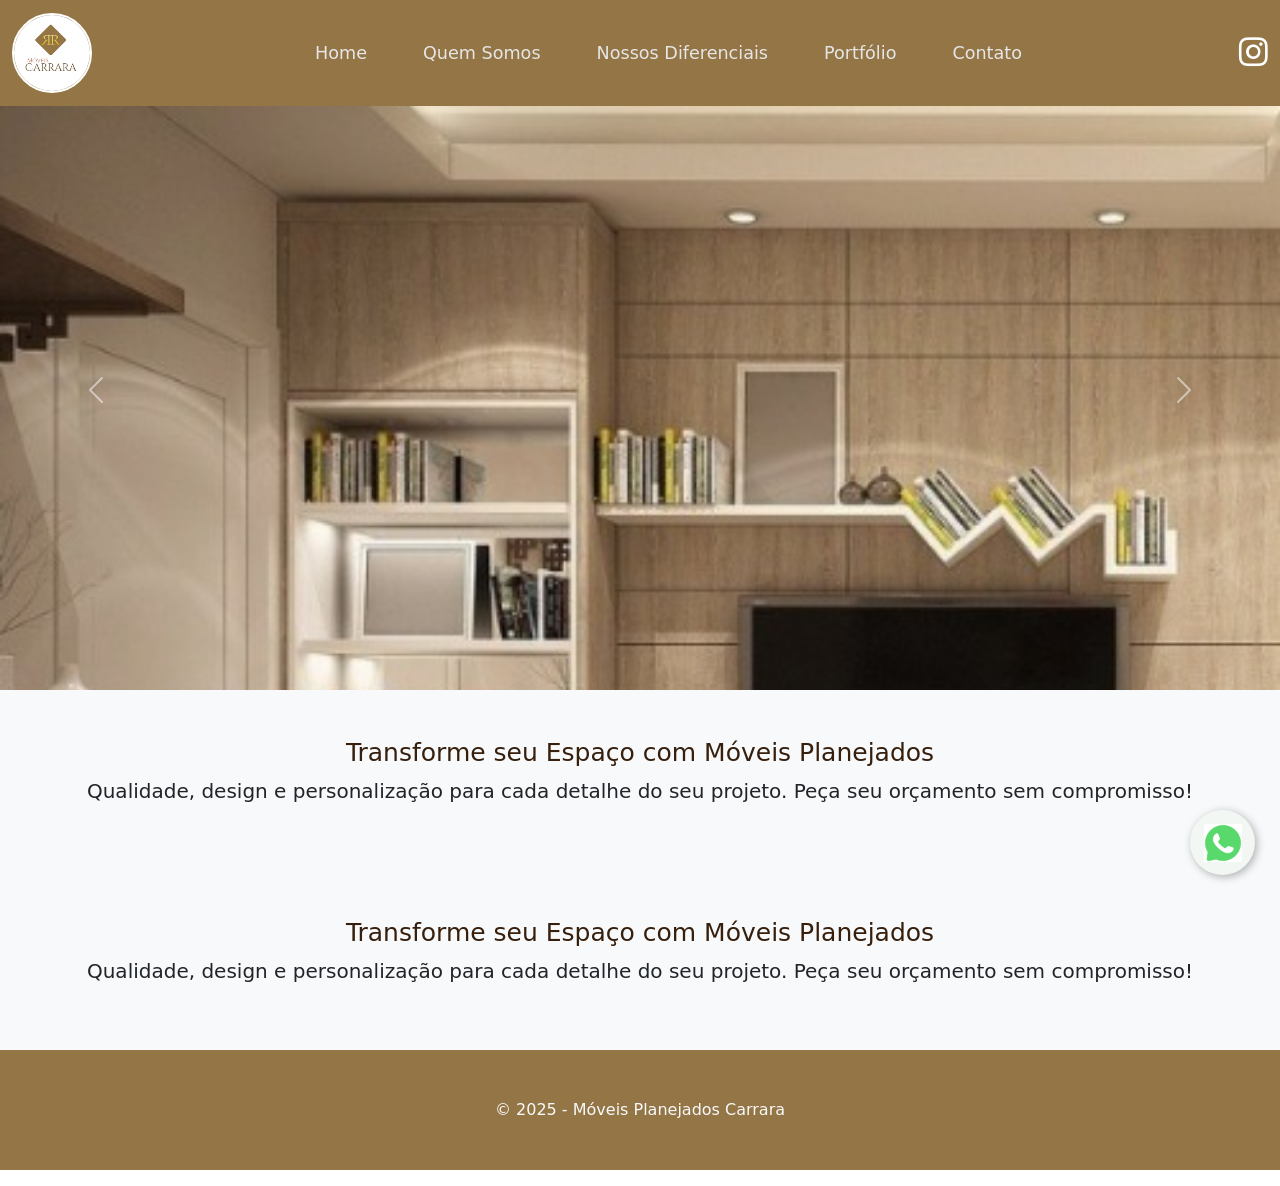
==== index.html @ b9442260 "criada landing page" ====
<!DOCTYPE html>
<html lang="pt-BR">
<head>
  <meta charset="UTF-8">
  <meta name="viewport" content="width=device-width, initial-scale=1.0">
  <title>Móveis Planejados Carrara</title>

  <link href="https://cdn.jsdelivr.net/npm/bootstrap@5.3.8/dist/css/bootstrap.min.css" rel="stylesheet" integrity="sha384-sRIl4kxILFvY47J16cr9ZwB07vP4J8+LH7qKQnuqkuIAvNWLzeN8tE5YBujZqJLB" crossorigin="anonymous">

  <link rel="stylesheet" href="style.css">

  <link rel="stylesheet" href="https://cdn.jsdelivr.net/npm/bootstrap-icons@1.11.3/font/bootstrap-icons.css">

  <link rel="shortcut icon" href="imagens/logo.jpeg" type="image/x-icon">
</head>

<body>
  <header>
    <nav class="navbar navbar-expand-lg fixed-top minha-navbar">

      <div class="container-fluid">
        
        <a class="navbar-brand" href="index.html">
          <img src="imagens/logo.jpeg" alt="Logo Carrara" class="logo-img">
        </a>
        
        <button class="navbar-toggler" type="button" data-bs-toggle="collapse" data-bs-target="#navbarNav"
          aria-controls="navbarNav" aria-expanded="false" aria-label="Toggle navigation">
          <span class="navbar-toggler-icon"></span>
        </button>

        <div class="collapse navbar-collapse" id="navbarNav">
          <ul class="navbar-nav mx-auto">
              <li class="nav-item">
                  <a class="nav-link" href="index.html">Home</a>
              </li>
              <li class="nav-item">
                  <a class="nav-link" href="quemsomos.html">Quem Somos</a>
              </li>
              <li class="nav-item">
                  <a class="nav-link" href="nossosdiferenciais.html">Nossos Diferenciais</a>
              </li>
              <li class="nav-item">
                  <a class="nav-link" href="portifolio.html">Portfólio</a>
              </li>
              <li class="nav-item">
                  <a class="nav-link" href="contato.html">Contato</a>
              </li>
          </ul>
        </div>

        <div class="social-icons ms-auto">
            <a href="https://www.instagram.com/carrara_moveis_planejados/" target="_blank" aria-label="Instagram">
                <i class="bi bi-instagram"></i>
            </a>
        </div>
      </div>
    </nav>
  </header>

  <main>
    <div id="carouselExampleFade" class="carousel slide carousel-fade">
      <div class="carousel-inner">
        <div class="carousel-item active">
          <img src="imagensCarrosel/imagempainelsala-resized-to-500x500.jpeg" class="d-block w-100" alt="Painel de Sala Planejado">
        </div>
        <div class="carousel-item">
          <img src="imagensCarrosel/imagembanheiro-resized-to-500x500.jpeg" class="d-block w-100" alt="Banheiro Planejado">
        </div>
        <div class="carousel-item">
          <img src="imagensCarrosel/imagemloja1-resized-to-500x500.jpeg" class="d-block w-100" alt="Ambiente de Loja 1">
        </div>
        <div class="carousel-item">
          <img src="imagensCarrosel/imagemloja2-resized-to-500x500.jpeg" class="d-block w-100" alt="Ambiente de Loja 2">
        </div>
        <div class="carousel-item">
          <img src="imagensCarrosel/imagemcozinha-resized-to-500x500.jpeg" class="d-block w-100" alt="Cozinha Planejada">
        </div>
      </div>
      
      <button class="carousel-control-prev" type="button" data-bs-target="#carouselExampleFade" data-bs-slide="prev">
          <span class="carousel-control-prev-icon" aria-hidden="true"></span>
          <span class="visually-hidden">Previous</span>
      </button>
      <button class="carousel-control-next" type="button" data-bs-target="#carouselExampleFade" data-bs-slide="next">
          <span class="carousel-control-next-icon" aria-hidden="true"></span>
          <span class="visually-hidden">Next</span>
      </button>
    </div> 
    <section class="bg-light py-5 text-center">
        <div class="container">
            <h2>Transforme seu Espaço com Móveis Planejados</h2>
            <p class="lead">Qualidade, design e personalização para cada detalhe do seu projeto. Peça seu orçamento sem compromisso!</p>
        </div>
    </section>
    <section class="bg-light py-5 text-center">
        <div class="diferenciais">
            <h2>Transforme seu Espaço com Móveis Planejados</h2>
            <p class="lead">Qualidade, design e personalização para cada detalhe do seu projeto. Peça seu orçamento sem compromisso!</p>
        </div>
    </section>
    </main>
  
  <a href="https://wa.me/5517991668115" class="whatsapp-float" target="_blank" aria-label="Fale conosco pelo WhatsApp">
    <img src="imagens/iconeWhats.png" alt="Ícone do WhatsApp" class="whatsapp-icon">
  </a>
  
  <footer class="rodape">
    <p class="py-5 text-center text-light container">&copy 2025 - Móveis Planejados Carrara</p>
  </footer>
  
  <script src="https://cdn.jsdelivr.net/npm/bootstrap@5.3.8/dist/js/bootstrap.bundle.min.js" integrity="sha384-FKyoEForCGlyvwx9Hj09JcYn3nv7wiPVlz7YYwJrWVcXK/BmnVDxM+D2scQbITxI" crossorigin="anonymous"></script>
</body>
</html>
---- style.css ----
body {
    padding-top: 90px; /* Adiciona padding ao topo do body (ajustado para a altura da sua navbar de 80px + um pouco de margem) */
}

/* HEADER */
/* A tag <header> engloba a navbar, mas a navbar do Bootstrap é a que define o comportamento fixo e o fundo. */
header {
    /* Removido: background: #f3e3e3; - O fundo já é definido em .minha-navbar */
    /* Removido: position, top, left, width, z-index - Já definidos pela classe 'fixed-top' do Bootstrap */
    box-shadow: 0px 0px 6px rgba(0, 0, 0, 0.5);
    /* Removido: text-align: center; - Desnecessário, pois o Bootstrap alinha o conteúdo */
}

/* Container da navbar (a cor de fundo da sua navbar fixa) */
.minha-navbar {
    background-color: #947646; /* Cor de fundo principal */
    /* Removido: display: flex, align-items, justify-content, padding, gap - Bootstrap já gerencia isso */
}


/* LOGO */
.logo-img {
    width: 80px;
    height: 80px;
    border-radius: 50%;
    object-fit: cover;
    border: 2px solid #fff;
}


/* MENU DE NAVEGAÇÃO */

/* Ítens de menu: Espaçamento entre os links */
.navbar-nav .nav-item {
    margin: 0 20px; /* Reduzi ligeiramente, 20px em cada lado */
}

/* Links: Cor e estilo */
.navbar-nav .nav-link {
    color: #e6e6e6; /* Cor do link */
    font-size: 1.1rem;
    transition: color 0.3s;
    /* Removido: text-align: center; - O centralizador do Bootstrap já funciona bem */
}

/* Efeito Hover do Link */
.navbar-nav .nav-link:hover {
    color: rgb(87, 45, 10);
}

/* ÍCONES SOCIAIS (Instagram) */

/* Ícone do Instagram no canto direito */
.social-icons {
    /* 'ms-auto' do Bootstrap já empurra para a direita, mas se precisar de mais ajustes: */
    /* margin-left: auto; */
    display: flex; /* Garante que o ícone é tratado corretamente */
    align-items: center;
}

.social-icons i {
    font-size: 1.8rem;
    color: #fff;
    transition: 0.3s;
    padding-left: 10px; /* Adiciona um pequeno espaço à esquerda do ícone, se necessário */
}

.social-icons i:hover {
    color: rgb(87, 45, 10);
    transform: scale(1.1);
}

/* Limita a altura das imagens do carrossel */
.carousel-image {
    max-height: 600px; /* Altere esse valor para a altura que você quer */
    object-fit: cover; /* Isso garante que a imagem preencha a altura sem esticar, cortando as bordas se necessário */
}

/* Garante que o contêiner do carrossel também se ajuste (opcional, mas recomendado) */
#carouselExampleFade {
    max-height: 600px; /* Deve ser igual ou maior que o max-height da imagem */
    overflow: hidden;
}
/* BOTÃO FLUTUANTE DO WHATSAPP */

/* Para dar um visual de "card" para Missão, Visão e Valores */
.content-box {
    background-color: #ffffff; /* Fundo branco (igual ao container, mas para o card) */
    border: 1px solid rgba(148, 118, 70, 0.3); /* Borda sutil na cor da sua navbar */
    border-radius: 8px;
    box-shadow: 0 4px 8px rgba(0, 0, 0, 0.1);
    width: 100%; /* Garante que ocupe a largura total da coluna */
}

/* Garante que o texto de Valores fique justificado à esquerda, apesar do "text-center" na coluna */
.text-box-left h3 {
    text-align: justify !important; /* Mantém a justificativa original */
}
.container
{
  max-width: auto;
  max-height: auto;
}


h2
{
  text-align: center;
  font-size: 25px;
  color: rgb(54, 31, 13);
}

h3
{
  text-align: justify;
  font-size: 15px;
  color:  rgb(82, 58, 28);
}

.contato
{
  color: #947646;
  text-align: center;
}

.btn{
  color: #e6e6e6;
  background-color: #947646;
}
.whatsapp-float {
    position: fixed;
    width: 65px;
    height: 65px;
    bottom: 25px;
    right: 25px;
    background-color: #f3f7f4; 
    color: white;
    border-radius: 50%;
    text-align: center;
    box-shadow: 2px 2px 8px rgba(0, 0, 0, 0.3);
    z-index: 1000;
    display: flex;
    align-items: center;
    justify-content: center;
    transition: 0.3s;
}


.table {
    /* Remove o padding padrão que o Bootstrap pode aplicar e garante o uso da largura total */
    padding-left: 0;
    padding-right: 0;
    width: 100%; 
    display: flex;
    justify-content: center;
}

.portifolio {
    /* Garante que a tabela ocupe 100% da largura da sua seção pai */
    width: 100%; 
    max-width: 1200px;
    /* Ajustes visuais */
    border-spacing: 0; /* Remove o espaçamento entre células para que o fundo seja contínuo */
    border-collapse: collapse; 
    background-color: transparent; /* Remove o fundo da tabela inteira, vamos colocar nas células */
    border: none;
    box-shadow: 0 4px 8px rgba(0, 0, 0, 0.1);
    margin: 0 auto;
    padding: 0;
    text-align: center;
}

/* Estilo para as células da tabela (onde queremos o fundo) */
.portifolio thead th {
    /* Define o fundo e a borda para cada coluna/cabeçalho */
    background-color: #ac946e; /* Fundo que você usou na tabela antes */
    padding: 10px 10px; /* Adiciona padding para aumentar a altura */
    transition: background-color 0.3s;
}

/* Efeito Hover nas células */
.portifolio thead th:hover {
    background-color: #7d633b; /* Cor ligeiramente mais escura no hover */
}

/* Estilo para os links dentro das células (para cor do texto) */
.portifolio_table a{
    /* Cor do texto do link */
    color: #e6e6e6; /* Sugestão: Use uma cor clara para contrastar com o fundo #947646 */
    text-decoration: none; /* Remove sublinhado do link */
    display: block; /* Opcional: Garante que o link ocupe toda a célula para o clique */
    font-weight: bold;
}

/* Ajuste na seção main/table para altura máxima */
main {
    /* Usa Flexbox na main para gerenciar a altura restante */
    display: flex;
    flex-direction: column;
    /* Calcula a altura visível (viewport height) menos a altura do header e do footer */
    min-height: calc(100vh - 90px - 77.2px); /* 100vh - padding-top do body (90px) - altura aproximada do footer (aprox. 77.2px) */
}

.table {
    /* Garante que a seção da tabela não cresça, permitindo que o conteúdo abaixo dela use o espaço */
    flex-shrink: 0; 
}






.whatsapp-float:hover {
    transform: scale(1.1);
    background-color: #f5f5f5; /* Tom mais escuro no hover */
}

.whatsapp-icon {
    width: 38px; /* Aumentei um pouco o ícone */
    height: 38px;
    /* Removi background-color: white; do float, pois o ícone é a imagem e não precisa de fundo */
}

.rodape
{
  max-height: auto;
  color: #fff;
  background-color: #947646;
}
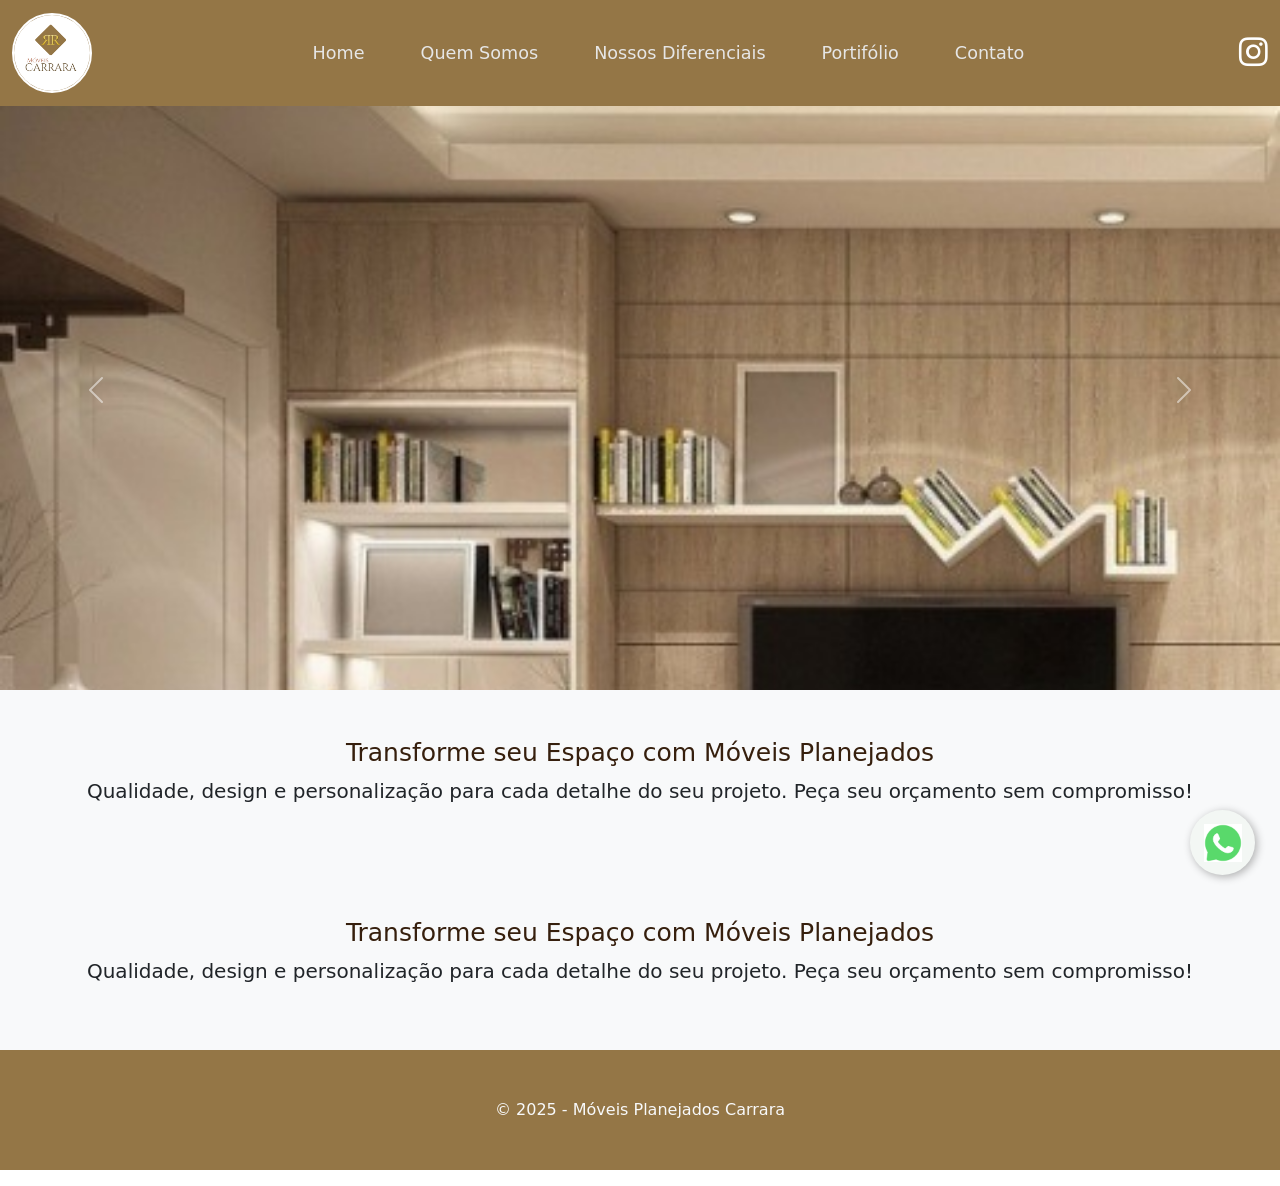
==== commit 8c7a868a: "Fix HTML encoding issues in index.html" ====
--- a/index.html
+++ b/index.html
@@ -41,7 +41,7 @@
                   <a class="nav-link" href="nossosdiferenciais.html">Nossos Diferenciais</a>
               </li>
               <li class="nav-item">
-                  <a class="nav-link" href="portifolio.html">Portfólio</a>
+                  <a class="nav-link" href="portifolio.html">Portifólio</a>
               </li>
               <li class="nav-item">
                   <a class="nav-link" href="contato.html">Contato</a>
@@ -111,4 +111,5 @@
   
   <script src="https://cdn.jsdelivr.net/npm/bootstrap@5.3.8/dist/js/bootstrap.bundle.min.js" integrity="sha384-FKyoEForCGlyvwx9Hj09JcYn3nv7wiPVlz7YYwJrWVcXK/BmnVDxM+D2scQbITxI" crossorigin="anonymous"></script>
 </body>
-</html>+
+</html>
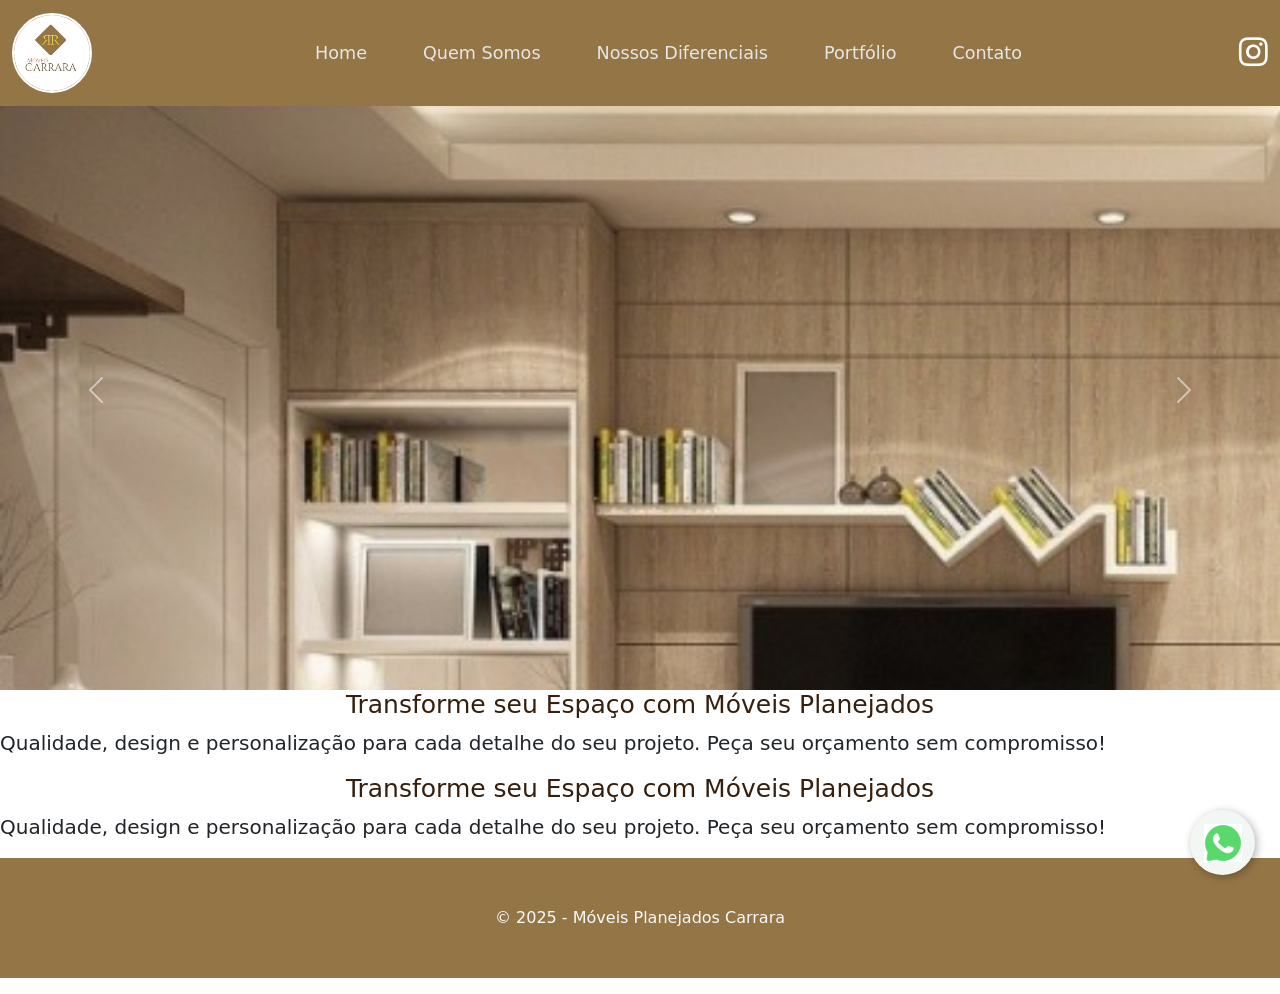
==== commit ab580d9c: "Refactor index.html structure and content Updated sections in the main content area and added a new " ====
--- a/index.html
+++ b/index.html
@@ -41,7 +41,7 @@
                   <a class="nav-link" href="nossosdiferenciais.html">Nossos Diferenciais</a>
               </li>
               <li class="nav-item">
-                  <a class="nav-link" href="portifolio.html">Portifólio</a>
+                  <a class="nav-link" href="portifolio.html">Portfólio</a>
               </li>
               <li class="nav-item">
                   <a class="nav-link" href="contato.html">Contato</a>
@@ -87,18 +87,19 @@
           <span class="visually-hidden">Next</span>
       </button>
     </div> 
-    <section class="bg-light py-5 text-center">
-        <div class="container">
+    <section class="tela_home">
+        <div class="depoimentos">
             <h2>Transforme seu Espaço com Móveis Planejados</h2>
             <p class="lead">Qualidade, design e personalização para cada detalhe do seu projeto. Peça seu orçamento sem compromisso!</p>
         </div>
     </section>
-    <section class="bg-light py-5 text-center">
+    <section class="tela_home">
         <div class="diferenciais">
             <h2>Transforme seu Espaço com Móveis Planejados</h2>
             <p class="lead">Qualidade, design e personalização para cada detalhe do seu projeto. Peça seu orçamento sem compromisso!</p>
         </div>
     </section>
+    
     </main>
   
   <a href="https://wa.me/5517991668115" class="whatsapp-float" target="_blank" aria-label="Fale conosco pelo WhatsApp">
@@ -113,3 +114,4 @@
 </body>
 
 </html>
+
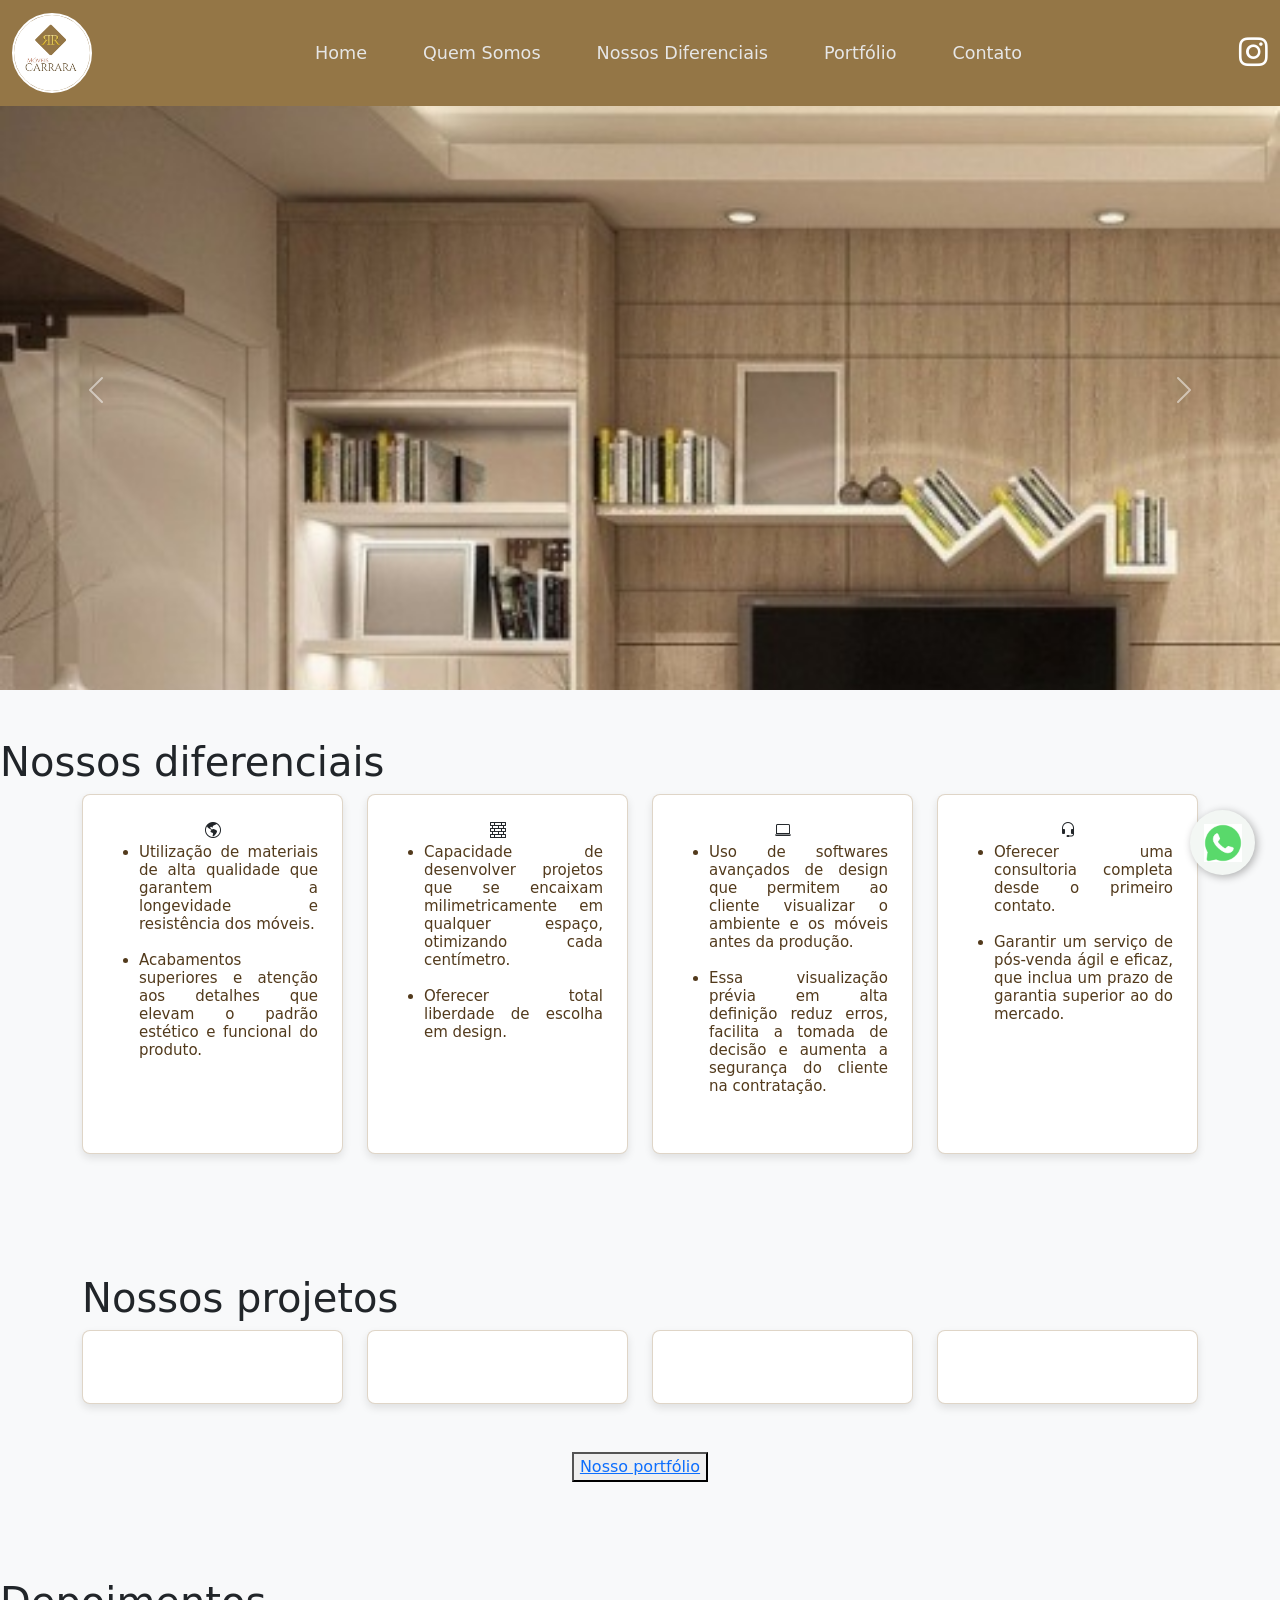
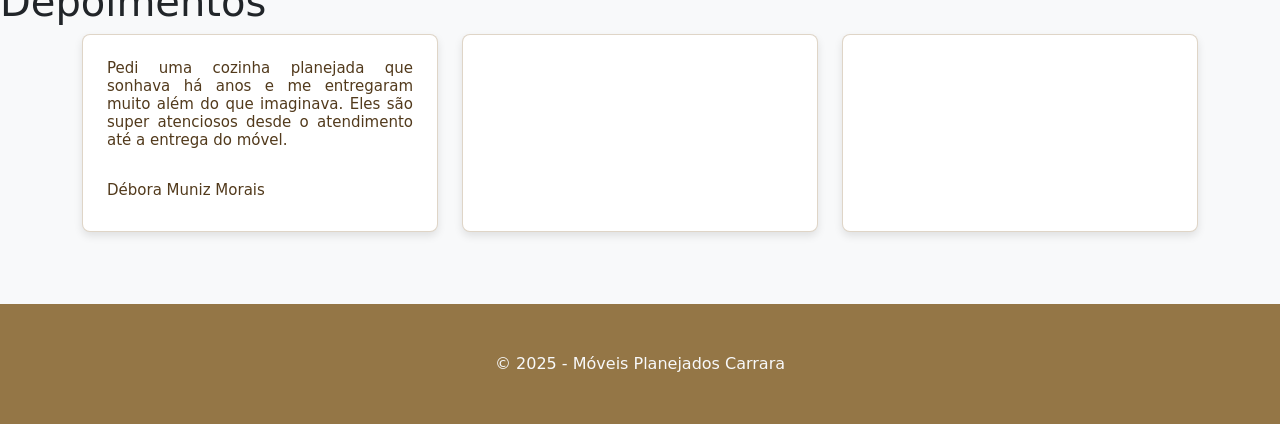
==== commit c553dd0b: "Update index.html" ====
--- a/index.html
+++ b/index.html
@@ -87,19 +87,131 @@
           <span class="visually-hidden">Next</span>
       </button>
     </div> 
-    <section class="tela_home">
-        <div class="depoimentos">
-            <h2>Transforme seu Espaço com Móveis Planejados</h2>
-            <p class="lead">Qualidade, design e personalização para cada detalhe do seu projeto. Peça seu orçamento sem compromisso!</p>
+    
+    <section class="bg-light py-5">
+      <h1>Nossos diferenciais</h1>
+        <div class="container">
+            <div class="row text-center">
+                
+                <div class="col-lg-3 mb-4 d-flex">
+                    <div class="icons-home content-box p-4 h-100">
+                      <i class="icons-home bi bi-globe-americas"></i>
+                        
+                        <h3>
+                            <ul>
+                              <li>Utilização de materiais de alta qualidade que garantem a longevidade e resistência dos móveis.</li><br>
+                              <li>Acabamentos superiores e atenção aos detalhes que elevam o padrão estético e funcional do produto.</li><br>
+                            </ul>
+                        </h3>
+                    </div>
+                </div>
+
+                <div class="col-lg-3 mb-4 d-flex">
+                    <div class="icons-home content-box p-4 h-100">
+                      <i class="icons-home bi bi-bricks"></i>
+                        <h3>
+                          <ul>
+                              <li>Capacidade de desenvolver projetos que se encaixam milimetricamente em qualquer espaço, otimizando cada centímetro.</li><br>
+                              <li>Oferecer total liberdade de escolha em design.</li><br>
+                          </ul>
+                        </h3>
+                    </div>
+                </div>
+
+                <div class="col-lg-3 mb-4 d-flex">
+                    <div class="icons-home content-box p-4 h-100 text-box-left">
+                      <i class="icons-home bi-laptop"></i>
+                        <h3>
+                            <ul>
+                              <li>Uso de softwares avançados de design que permitem ao cliente visualizar o ambiente e os móveis antes da produção.</li><br>
+                              <li>Essa visualização prévia em alta definição reduz erros, facilita a tomada de decisão e aumenta a segurança do cliente na contratação.</li><br>
+                            </ul>
+                        </h3>
+                    </div>
+                </div>
+
+                <div class="col-lg-3 mb-4 d-flex">
+                    <div class="icons-home content-box p-4 h-100 text-box-left">
+                      <i class="icons-home bi-headset"></i>
+                        <h3>
+                            <ul>
+                                <li>Oferecer uma consultoria completa desde o primeiro contato.</li><br>
+                                <li>Garantir um serviço de pós-venda ágil e eficaz, que inclua um prazo de garantia superior ao do mercado.</li><br>
+                            </ul>
+                        </h3>
+                    </div>
+                </div>
+            </div>
         </div>
     </section>
-    <section class="tela_home">
-        <div class="diferenciais">
-            <h2>Transforme seu Espaço com Móveis Planejados</h2>
-            <p class="lead">Qualidade, design e personalização para cada detalhe do seu projeto. Peça seu orçamento sem compromisso!</p>
-        </div>
+
+    <section class="bg-light py-5">
+      
+        <div class="container">
+          <h1>Nossos projetos</h1>
+            <div class="row text-center">
+                
+                <div class="col-lg-3 mb-4 d-flex">
+                    <div class="icons-home content-box p-4 h-100">          
+                        <img src="" alt="">
+                    </div>
+                </div>
+
+                <div class="col-lg-3 mb-4 d-flex">
+                    <div class="content-box p-4 h-100">
+                        <img src="" alt="">
+                    </div>
+                </div>
+
+                <div class="col-lg-3 mb-4 d-flex">
+                    <div class="content-box p-4 h-100 text-box-left">
+                        <img src="" alt="">
+                    </div>
+                </div>
+
+                <div class="col-lg-3 mb-4 d-flex">
+                    <div class="content-box p-4 h-100">
+                        <img src="" alt="">
+                    </div>
+                </div>
+            </div>
+            <div class="row mt-4"> 
+              <div class="col-12 text-center"> 
+                  <button class="portfolio_button">
+                      <a href="portfolioHome.html" class="portfolio-home">Nosso portfólio</a>
+                  </button> 
+              </div>
+            </div>
     </section>
-    
+  
+    <section class="bg-light py-5">
+      <h1>Depoimentos</h1>
+        <div class="container">
+            <div class="row text-center">
+                
+                <div class="col-lg-4 mb-4 d-flex">
+                    <div class="icons-home content-box p-4 h-100">          
+                        <h3>Pedi uma cozinha planejada que sonhava há anos e me entregaram muito além do que imaginava. Eles são super atenciosos desde o atendimento até a entrega do móvel.</h3><br>
+                        <h3>Débora Muniz Morais</h3>
+                    </div>
+                </div>
+
+                <div class="col-lg-4 mb-4 d-flex">
+                    <div class="content-box p-4 h-100">
+                        
+                    </div>
+                </div>
+
+                <div class="col-lg-4 mb-4 d-flex">
+                    <div class="content-box p-4 h-100 text-box-left">
+                        
+                    </div>
+                </div>
+
+            </div>
+        </div>
+    </section>
+
     </main>
   
   <a href="https://wa.me/5517991668115" class="whatsapp-float" target="_blank" aria-label="Fale conosco pelo WhatsApp">
@@ -112,6 +224,4 @@
   
   <script src="https://cdn.jsdelivr.net/npm/bootstrap@5.3.8/dist/js/bootstrap.bundle.min.js" integrity="sha384-FKyoEForCGlyvwx9Hj09JcYn3nv7wiPVlz7YYwJrWVcXK/BmnVDxM+D2scQbITxI" crossorigin="anonymous"></script>
 </body>
-
 </html>
-
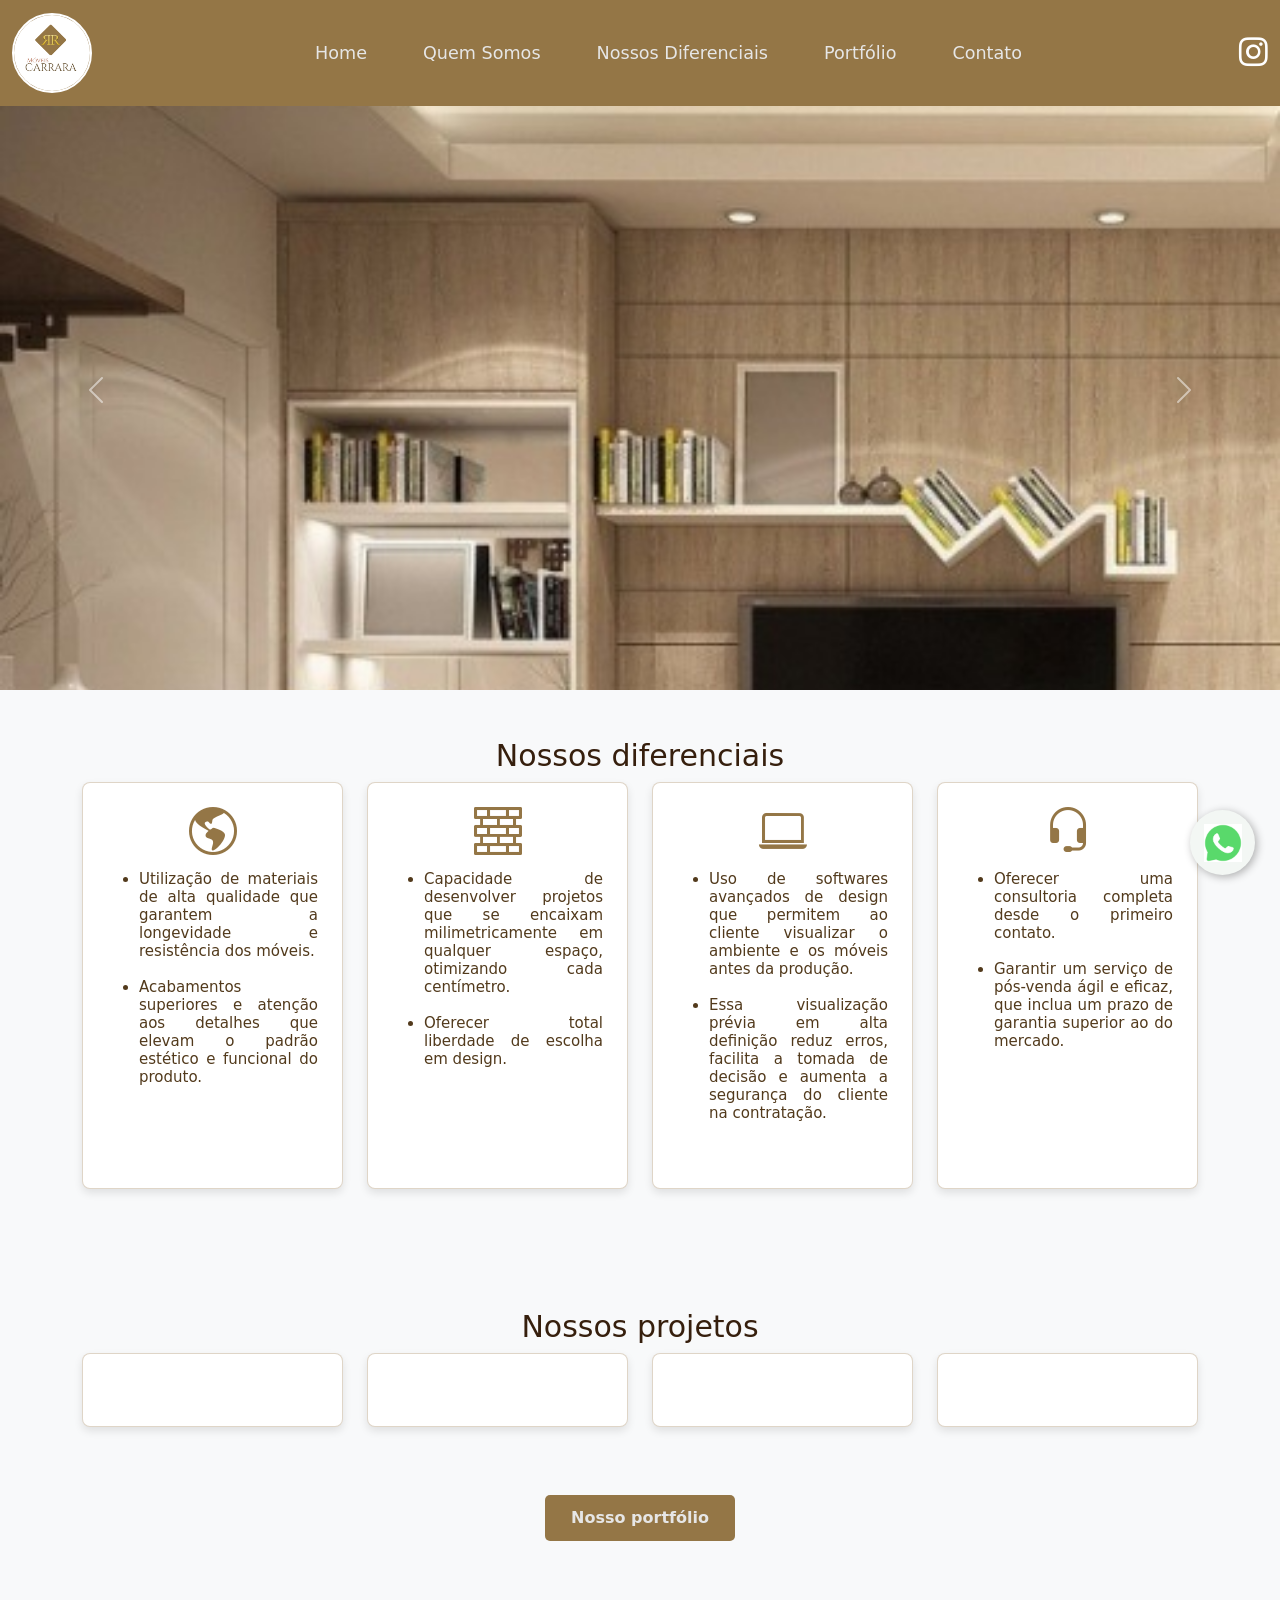
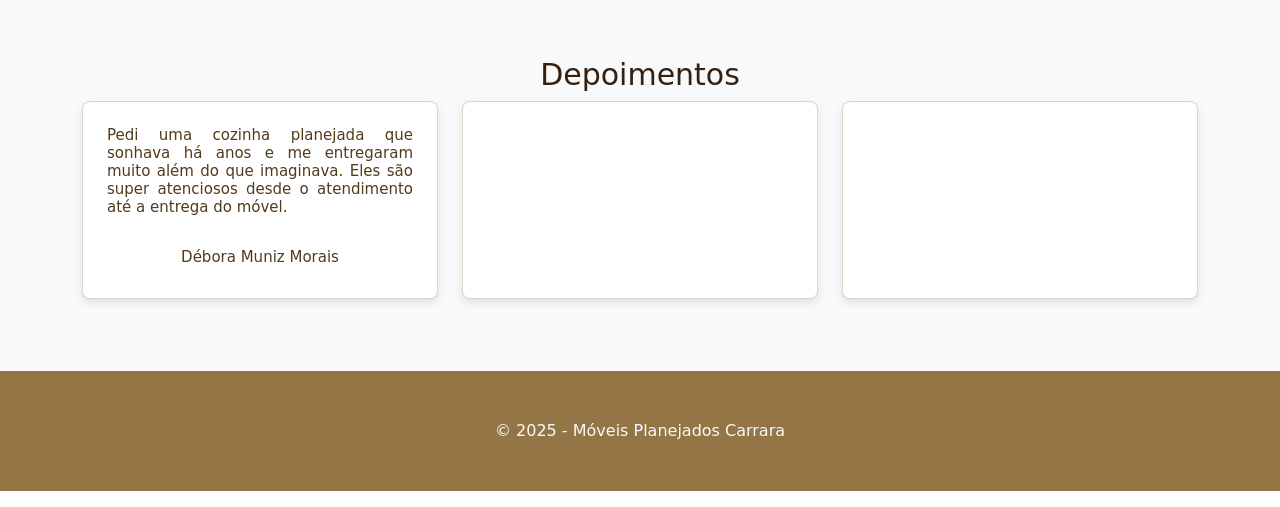
==== commit 1eda6fb7: "Add files via upload" ====
--- a/index.html
+++ b/index.html
@@ -224,4 +224,4 @@
   
   <script src="https://cdn.jsdelivr.net/npm/bootstrap@5.3.8/dist/js/bootstrap.bundle.min.js" integrity="sha384-FKyoEForCGlyvwx9Hj09JcYn3nv7wiPVlz7YYwJrWVcXK/BmnVDxM+D2scQbITxI" crossorigin="anonymous"></script>
 </body>
-</html>
+</html>
--- a/style.css
+++ b/style.css
@@ -53,9 +53,7 @@
 
 /* Ícone do Instagram no canto direito */
 .social-icons {
-    /* 'ms-auto' do Bootstrap já empurra para a direita, mas se precisar de mais ajustes: */
-    /* margin-left: auto; */
-    display: flex; /* Garante que o ícone é tratado corretamente */
+       display: flex; /* Garante que o ícone é tratado corretamente */
     align-items: center;
 }
 
@@ -71,38 +69,12 @@
     transform: scale(1.1);
 }
 
-/* Limita a altura das imagens do carrossel */
-.carousel-image {
-    max-height: 600px; /* Altere esse valor para a altura que você quer */
-    object-fit: cover; /* Isso garante que a imagem preencha a altura sem esticar, cortando as bordas se necessário */
-}
-
-/* Garante que o contêiner do carrossel também se ajuste (opcional, mas recomendado) */
-#carouselExampleFade {
-    max-height: 600px; /* Deve ser igual ou maior que o max-height da imagem */
-    overflow: hidden;
-}
-/* BOTÃO FLUTUANTE DO WHATSAPP */
-
-/* Para dar um visual de "card" para Missão, Visão e Valores */
-.content-box {
-    background-color: #ffffff; /* Fundo branco (igual ao container, mas para o card) */
-    border: 1px solid rgba(148, 118, 70, 0.3); /* Borda sutil na cor da sua navbar */
-    border-radius: 8px;
-    box-shadow: 0 4px 8px rgba(0, 0, 0, 0.1);
-    width: 100%; /* Garante que ocupe a largura total da coluna */
-}
-
-/* Garante que o texto de Valores fique justificado à esquerda, apesar do "text-center" na coluna */
-.text-box-left h3 {
-    text-align: justify !important; /* Mantém a justificativa original */
-}
-.container
-{
-  max-width: auto;
-  max-height: auto;
-}
-
+h1
+{
+    text-align: center;
+    color: rgb(54, 31, 13);
+    font-size: 30px;
+}
 
 h2
 {
@@ -118,6 +90,25 @@
   color:  rgb(82, 58, 28);
 }
 
+h4
+{
+    text-align: justify;
+    font-size: 20px;
+}
+
+.icons-home {
+    display: flex; /* Garante que o ícone é tratado corretamente */
+    align-items: center;
+    flex-direction: column;
+}
+
+.icons-home i {
+    font-size: 3rem;
+    color: #947646;
+    /* Adiciona uma margem inferior para separar o ícone do texto */
+    margin-bottom: 15px;
+    
+}
 .contato
 {
   color: #947646;
@@ -128,6 +119,8 @@
   color: #e6e6e6;
   background-color: #947646;
 }
+
+/* BOTÃO FLUTUANTE DO WHATSAPP */
 .whatsapp-float {
     position: fixed;
     width: 65px;
@@ -146,15 +139,17 @@
     transition: 0.3s;
 }
 
-
-.table {
-    /* Remove o padding padrão que o Bootstrap pode aplicar e garante o uso da largura total */
-    padding-left: 0;
-    padding-right: 0;
-    width: 100%; 
-    display: flex;
-    justify-content: center;
-}
+.whatsapp-float:hover {
+    transform: scale(1.1);
+    background-color: #f5f5f5; /* Tom mais escuro no hover */
+}
+
+.whatsapp-icon {
+    width: 38px; /* Aumentei um pouco o ícone */
+    height: 38px;
+    /* Removi background-color: white; do float, pois o ícone é a imagem e não precisa de fundo */
+}
+
 
 .portifolio {
     /* Garante que a tabela ocupe 100% da largura da sua seção pai */
@@ -193,6 +188,7 @@
     font-weight: bold;
 }
 
+
 /* Ajuste na seção main/table para altura máxima */
 main {
     /* Usa Flexbox na main para gerenciar a altura restante */
@@ -202,30 +198,77 @@
     min-height: calc(100vh - 90px - 77.2px); /* 100vh - padding-top do body (90px) - altura aproximada do footer (aprox. 77.2px) */
 }
 
+/* Limita a altura das imagens do carrossel */
+.carousel-image {
+    max-height: 600px; /* Altere esse valor para a altura que você quer */
+    object-fit: cover; /* Isso garante que a imagem preencha a altura sem esticar, cortando as bordas se necessário */
+}
+
+/* Garante que o contêiner do carrossel também se ajuste (opcional, mas recomendado) */
+#carouselExampleFade {
+    max-height: 600px; /* Deve ser igual ou maior que o max-height da imagem */
+    overflow: hidden;
+}
+
+
+
+/* Para dar um visual de "card"*/
+.content-box {
+    background-color: #ffffff; /* Fundo branco (igual ao container, mas para o card) */
+    border: 1px solid rgba(148, 118, 70, 0.3); /* Borda sutil na cor da sua navbar */
+    border-radius: 8px;
+    box-shadow: 0 4px 8px rgba(0, 0, 0, 0.1);
+    width: 100%; /* Garante que ocupe a largura total da coluna */
+}
+
+/* Garante que o texto de Valores fique justificado à esquerda, apesar do "text-center" na coluna */
+.text-box-left h3 {
+    text-align: justify !important; /* Mantém a justificativa original */
+}
+
+.container
+{
+  max-width: auto;
+  max-height: auto;
+}
+
 .table {
     /* Garante que a seção da tabela não cresça, permitindo que o conteúdo abaixo dela use o espaço */
     flex-shrink: 0; 
 }
 
-
-
-
-
-
-.whatsapp-float:hover {
-    transform: scale(1.1);
-    background-color: #f5f5f5; /* Tom mais escuro no hover */
-}
-
-.whatsapp-icon {
-    width: 38px; /* Aumentei um pouco o ícone */
-    height: 38px;
-    /* Removi background-color: white; do float, pois o ícone é a imagem e não precisa de fundo */
-}
+.table {
+    /* Remove o padding padrão que o Bootstrap pode aplicar e garante o uso da largura total */
+    padding-left: 0;
+    padding-right: 0;
+    width: 100%; 
+    display: flex;
+    justify-content: center;
+}
+
+.portfolio_button
+{
+    margin: 20px auto; /* Centraliza o botão */
+    background-color: #947646;
+    border-radius: 5px;
+    box-shadow: #947646;
+    border: none; /* Remove a borda do botão */
+    border-bottom: #f3e2e2;
+}
+
+
+.portfolio-home{
+   color: #e6e6e6; 
+    text-decoration: none; 
+    display: block; 
+    font-weight: bold;
+    padding: 10px 20px; /* Preenchimento interno do botão */
+}
+
 
 .rodape
 {
   max-height: auto;
   color: #fff;
   background-color: #947646;
-}+}
